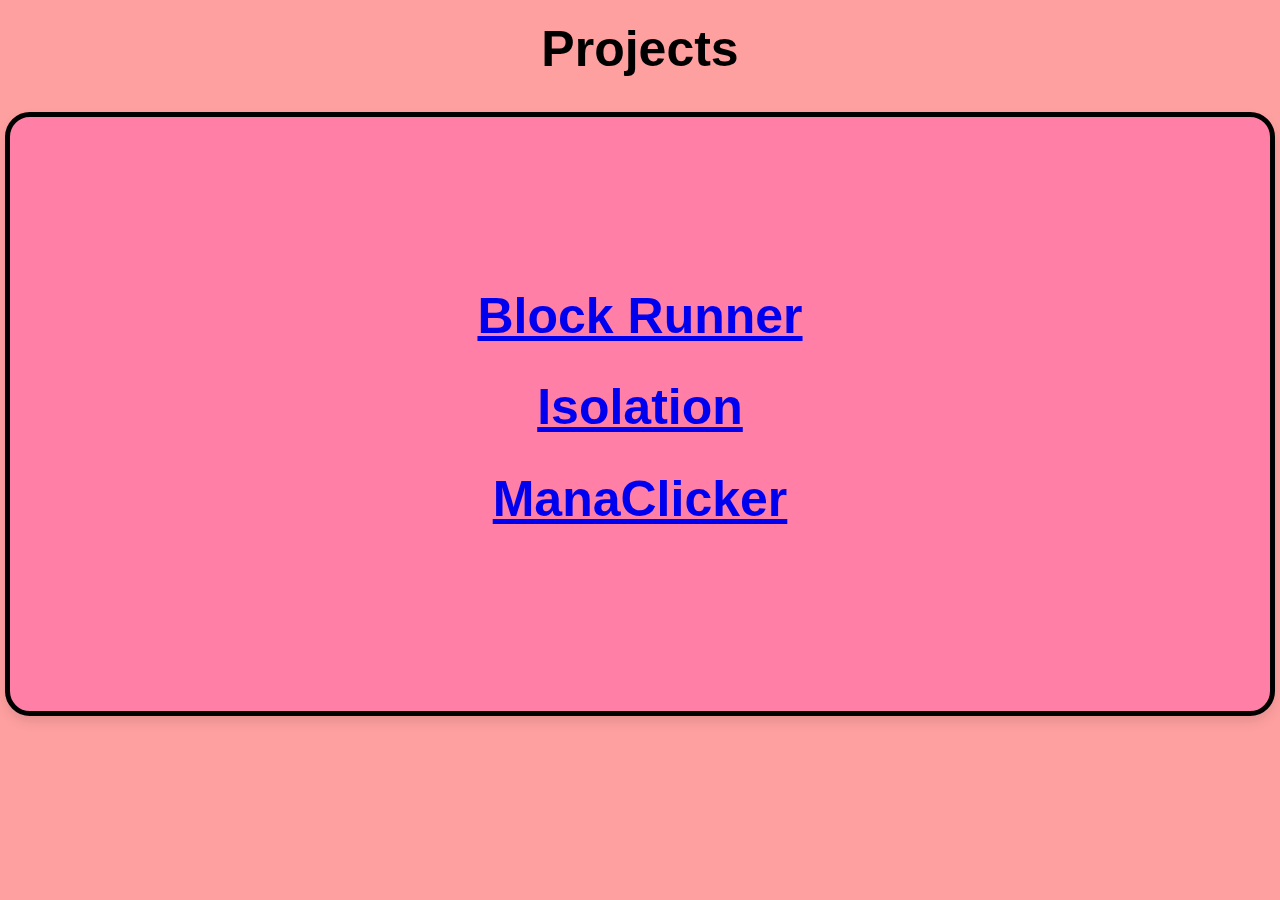
==== BlockRunner.html @ defbe6ab "web" ====
<!DOCTYPE html>
<html lang="en">
<head>
    <meta charset="UTF-8">
    <meta name="viewport" content="width=device-width, initial-scale=1.0">
    <title>Pamer Projects</title>
    <link rel="stylesheet" href="style.css">
    <script src="script.js?v=1.1"></script>
    <link rel="stylesheet" href="styles.css?v=1.1">


</head>
<body>
    <h1>Projects</h1>
    <div id="Projects">
        <h1><a href="BlockRunner.html">Block Runner</a></h1>
        <h1><a href="Isolation.html">Isolation</a></h1>
        <h1><a href="ManaClicker.html">ManaClicker</a></h1>
    </div>
    <br>
    <script src="script.js"></script>
</body>
</html>
---- style.css ----
body {
    font-family: Arial, sans-serif;
    text-align: center;
    background-color: #ffa0a0;
    margin: 0;
    padding: 0;
}

h1 {
    color: #000000;
    font-size: 50px;
    margin-top: 20px;
}

h2 {
    color: #555;
}

#projects, #hobbies, #extras {
    margin-left: 325px;
    margin-bottom: 50px;
    width: 50%;
    border-spacing: 100px;
    padding: 25px;
    border: 3px solid #000000;
    border-radius: 25px;
    background-color: #ff7fa6;
    box-shadow: 0 6px 12px rgba(0, 0, 0, 0.1); 
}

#Projects
{
    margin: 12px auto;
    width: 75%;
    padding: 150px;
    border: 5px solid #000000;
    border-radius: 25px;
    background-color: #ff7fa6;
    box-shadow: 0 6px 12px rgba(0, 0, 0, 0.1); 
}

#main {
    margin: 20px auto;
    width: 25%;
    padding: 15px;
    border: 1px solid #ccc;
    border-radius: 10px;
    background-color: #ffffff;
    box-shadow: 0 4px 8px rgba(0, 0, 0, 0.1);
}

#Img1 img {
    margin-left: auto;
    margin-right: auto; 
    width: 10%;
    display: block;
    border-radius: 50%;
    border-color: #ff0073;
    border-style: solid;
}

input[type="text"] {
    display: block;
    width: 80%;
    margin: 10px auto;
    padding: 10px;
    border: 1px solid #ccc;
    border-radius: 5px;
    font-size: 16px;
}
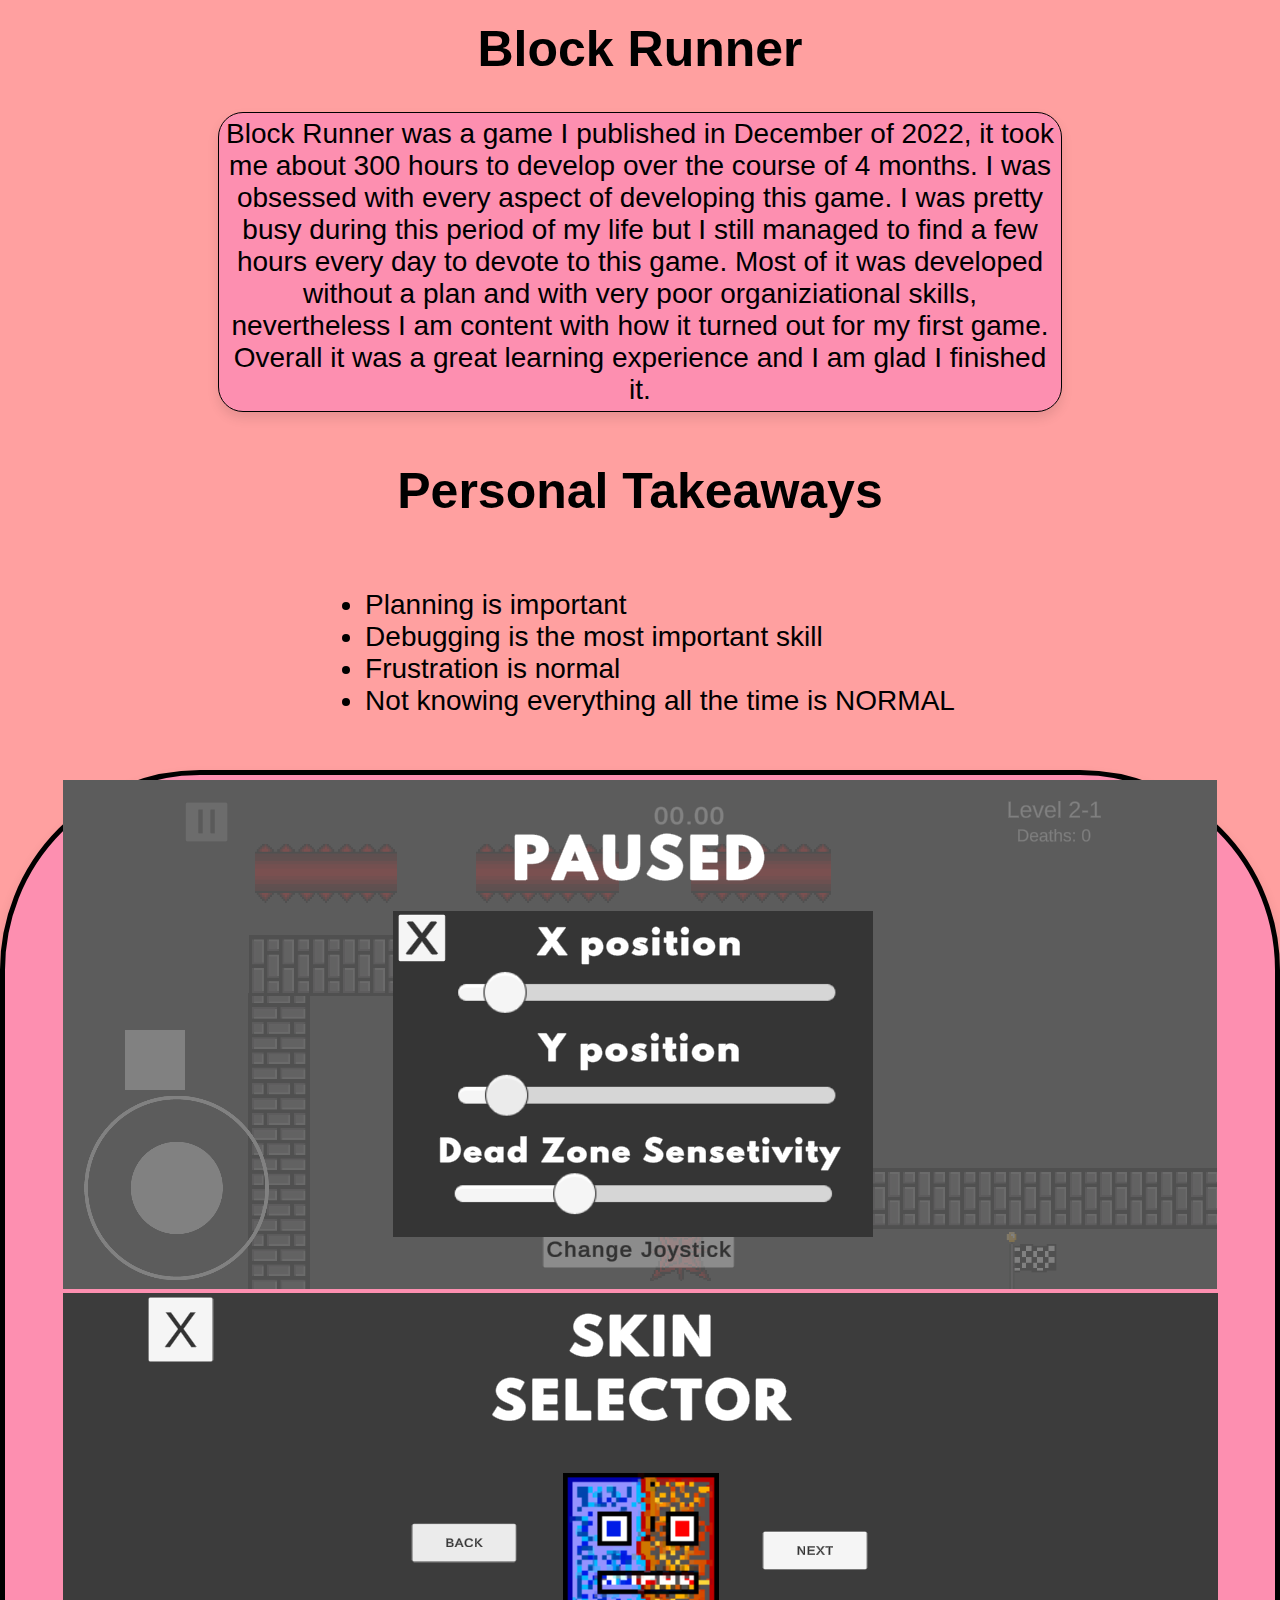
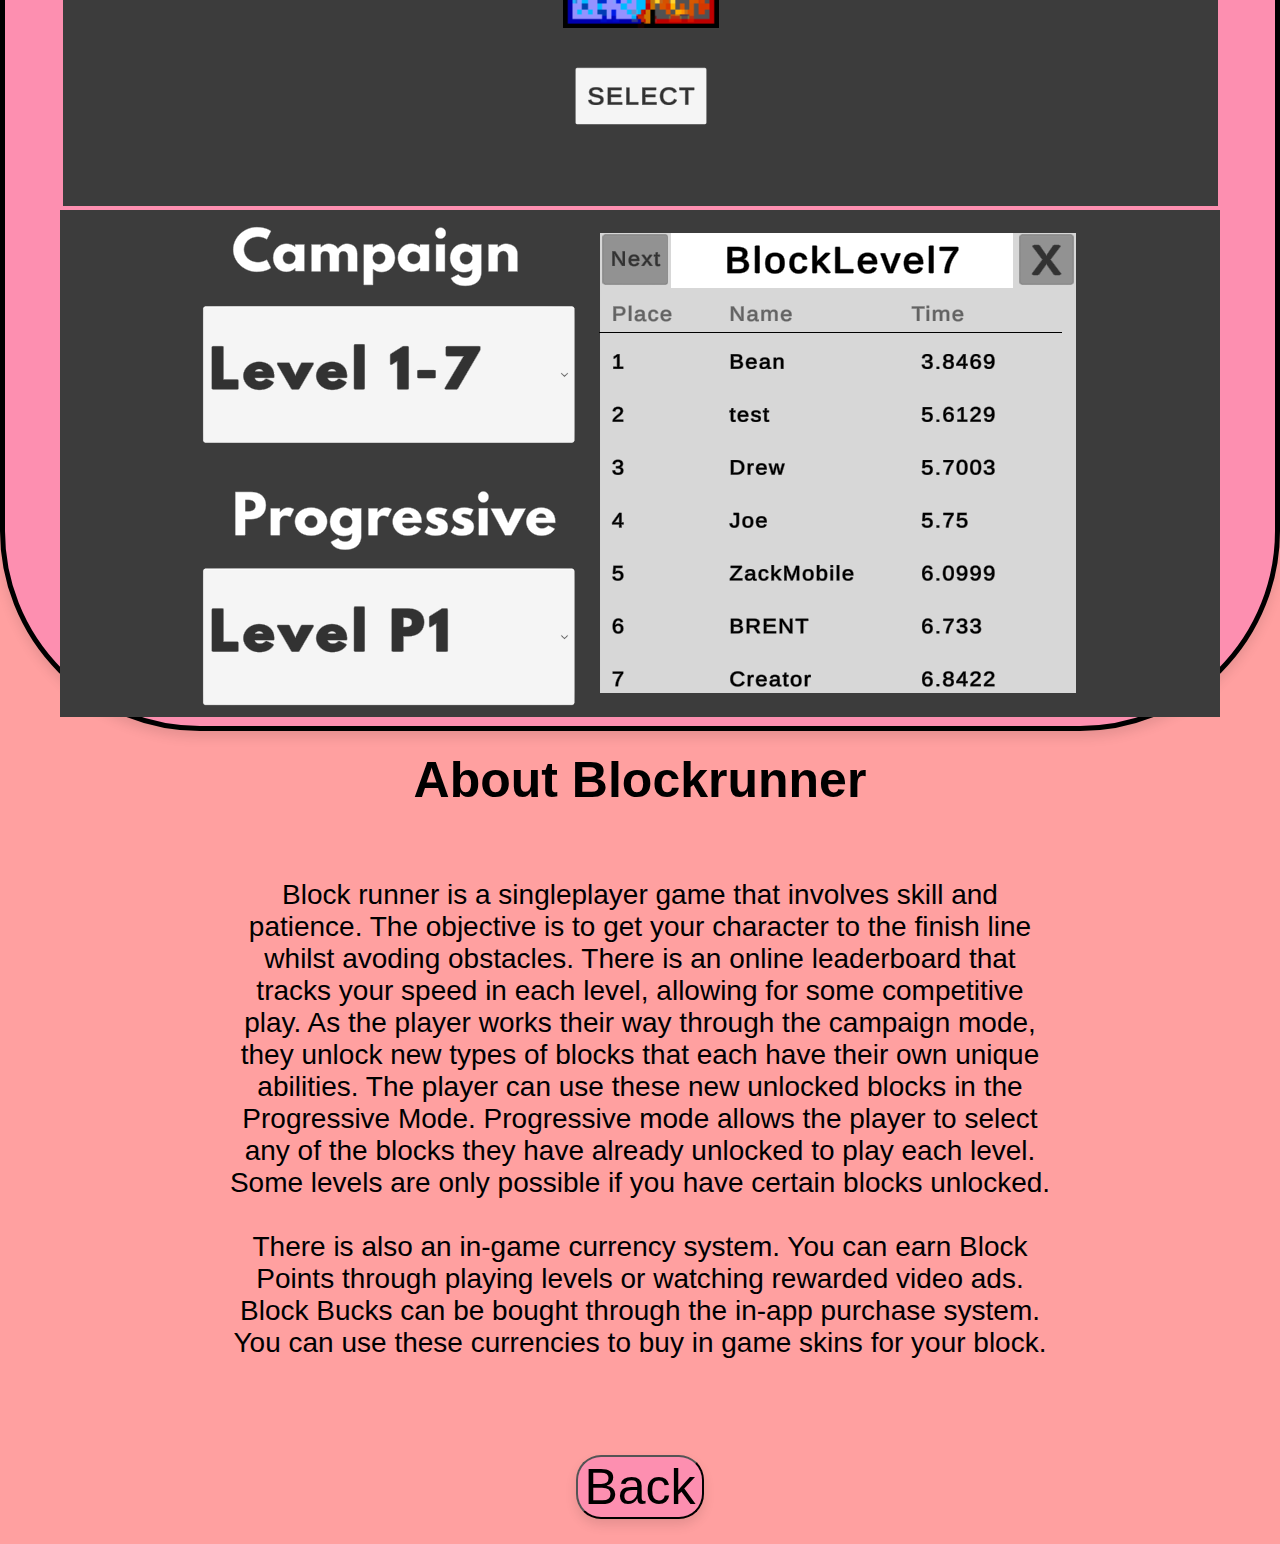
==== commit 71ade1ca: "Add files via upload" ====
--- a/BlockRunner.html
+++ b/BlockRunner.html
@@ -5,18 +5,48 @@
     <meta name="viewport" content="width=device-width, initial-scale=1.0">
     <title>Pamer Projects</title>
     <link rel="stylesheet" href="style.css">
-    <script src="script.js?v=1.1"></script>
-    <link rel="stylesheet" href="styles.css?v=1.1">
 
 
 </head>
 <body>
-    <h1>Projects</h1>
-    <div id="Projects">
-        <h1><a href="BlockRunner.html">Block Runner</a></h1>
-        <h1><a href="Isolation.html">Isolation</a></h1>
-        <h1><a href="ManaClicker.html">ManaClicker</a></h1>
+    <h1>Block Runner</h1>
+    <div id="BlockRunner"> </p>
+        Block Runner was a game I published in December of 2022, it took me about 300 hours to develop over the course of 4 months. I was obsessed with every aspect of developing this game.
+        I was pretty busy during this period of my life but I still managed to find a few hours
+        every day to devote to this game.
+        Most of it was developed without a plan and with very poor organiziational skills, nevertheless I am content with how it turned 
+        out for my first game. Overall it was a great learning experience and I am glad I finished it. </p>
     </div>
+
+    <h2>Personal Takeaways</h2>
+    <div id="BlockRunnerList">
+        <ul>
+            <li>Planning is important</li>
+            <li>Debugging is the most important skill</li>
+            <li>Frustration is normal</li>
+            <li>Not knowing everything all the time is NORMAL</li>
+        </ul>
+    </div>
+    </div>
+    <div id="Blockrunnerimg">
+        <img src="Blockrunnerimg1.png" alt="">
+        <img src="Blockrunnerimg2.png" alt="">
+        <img src="Blockrunnerimg3.png" alt="">
+    </div>
+    <h2>About Blockrunner</h2> 
+    <div id="Blockrunnerabout">
+        <p>
+            Block runner is a singleplayer game that involves skill and patience. The objective is to get your character to the finish line whilst avoding obstacles. There is an online leaderboard that tracks
+            your speed in each level, allowing for some competitive play. As the player works their way through the campaign mode, they unlock new types of blocks that each have their own unique abilities. The
+            player can use these new unlocked blocks in the Progressive Mode. Progressive mode allows the player to select any of the blocks they have already unlocked to play each level. Some levels are only
+            possible if you have certain blocks unlocked. <br><br>
+
+            There is also an in-game currency system. You can earn Block Points through playing levels or watching rewarded video ads. Block Bucks can be bought through the in-app purchase system. You can 
+            use these currencies to buy in game skins for your block. 
+        </p>
+    </div>
+    <br>
+    <button id="backButton">Back</button>
     <br>
     <script src="script.js"></script>
 </body>
--- a/style.css
+++ b/style.css
@@ -13,11 +13,14 @@
 }
 
 h2 {
-    color: #555;
+    color: #000000;
+    font-size: 50px;
+    margin-top: 20px;
 }
 
 #projects, #hobbies, #extras {
-    margin-left: 325px;
+    display: inline-block;
+    margin-left: 0 auto;
     margin-bottom: 50px;
     width: 50%;
     border-spacing: 100px;
@@ -26,6 +29,98 @@
     border-radius: 25px;
     background-color: #ff7fa6;
     box-shadow: 0 6px 12px rgba(0, 0, 0, 0.1); 
+}
+
+#BlockRunner
+{
+    display: flex;
+    justify-content: center;
+    align-items: center;
+    text-align: center;
+    font-size: 28px;
+    margin: 0 auto;
+    margin-bottom: 50px;
+    width: 65%;
+    border-spacing: 100px;
+    padding: 5px;
+    border: 1px solid #000000;
+    border-radius: 25px;
+    background-color: #fd8fb0;
+    box-shadow: 0 6px 12px rgba(0, 0, 0, 0.1);
+
+}
+#BlockRunnerList
+{
+    display: flex;
+    justify-content: center;
+    align-items: left;
+    text-align: left;
+    font-size: 28px;
+    margin: 0 auto;
+    margin-bottom: 25px;
+    width: 65%;
+}
+
+#Blockrunnerimg
+{
+    border-spacing: 25px;
+    padding: 5px;
+    border: 5px solid #000000;
+    border-radius: 200px;
+    background-color: #fd8fb0;
+    box-shadow: 0 6px 12px rgba(0, 0, 0, 0.1);;
+}
+#Blockrunnerabout
+{
+    display: flex;
+    justify-content: center;
+    align-items: center;
+    text-align: center;
+    font-size: 28px;
+    margin: 0 auto;
+    margin-bottom: 50px;
+    width: 65%;
+}
+
+#Isolation
+{
+    display: flex;
+    justify-content: center;
+    align-items: center;
+    text-align: center;
+    font-size: 28px;
+    margin: 0 auto;
+    margin-bottom: 50px;
+    width: 65%;
+    border-spacing: 100px;
+    padding: 5px;
+    border: 1px solid #000000;
+    border-radius: 25px;
+    background-color: #fd8fb0;
+    box-shadow: 0 6px 12px rgba(0, 0, 0, 0.1);
+
+}
+#IsolationList
+{
+    display: flex;
+    justify-content: center;
+    align-items: left;
+    text-align: left;
+    font-size: 28px;
+    margin: 0 auto;
+    margin-bottom: 25px;
+    width: 65%;
+}
+
+#backButton
+{
+    font-size: 50px;
+    display: inline-block;
+    margin-left: 0 auto;
+    margin-bottom: 25px;
+    border-radius: 25px;
+    background-color: #fd8fb0;
+    box-shadow: 0 6px 12px rgba(0, 0, 0, 0.1);
 }
 
 #Projects
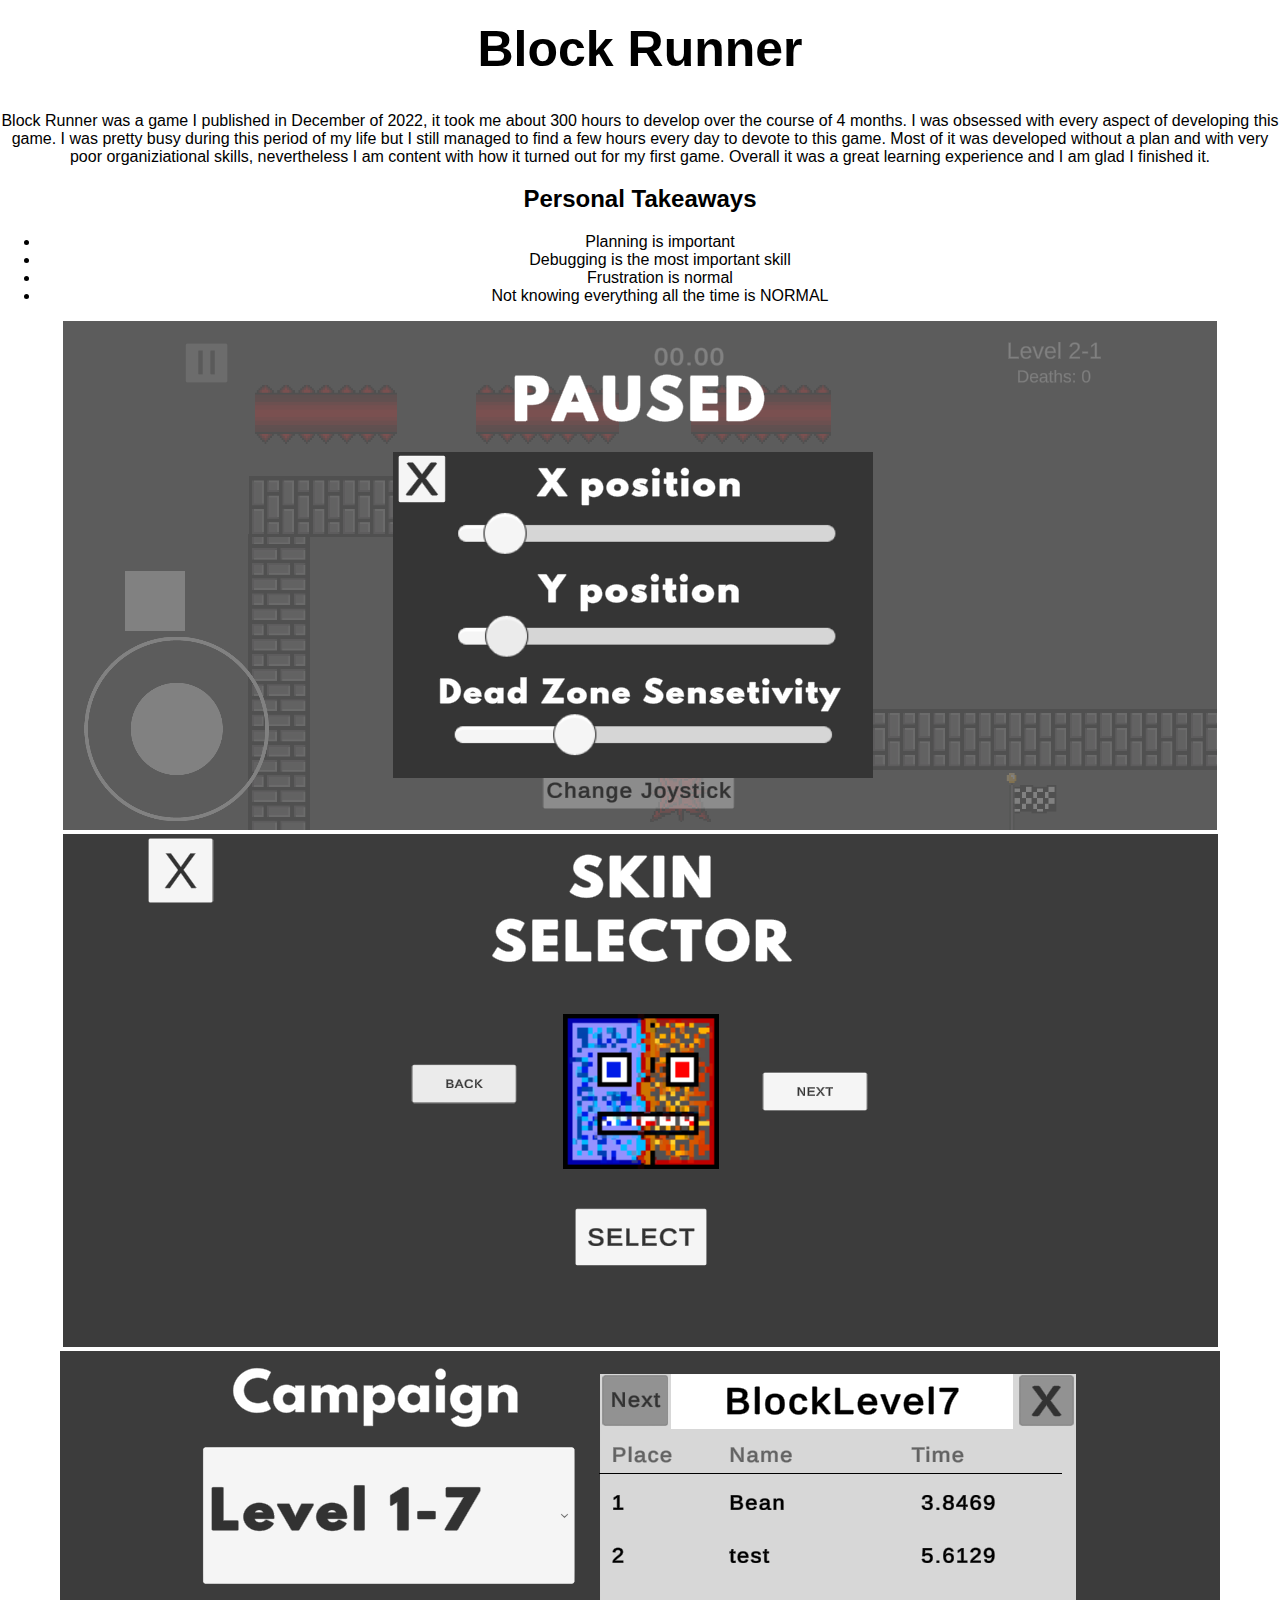
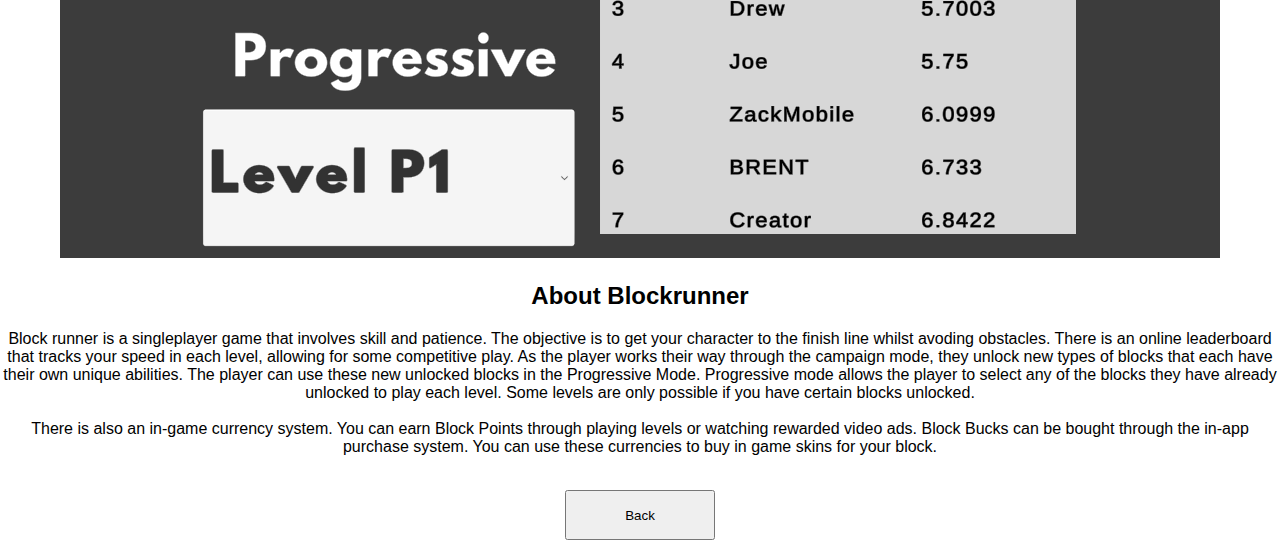
==== commit 42c79540: "Add files via upload" ====
--- a/BlockRunner.html
+++ b/BlockRunner.html
@@ -3,7 +3,7 @@
 <head>
     <meta charset="UTF-8">
     <meta name="viewport" content="width=device-width, initial-scale=1.0">
-    <title>Pamer Projects</title>
+    <title>Pamer BlockRunner</title>
     <link rel="stylesheet" href="style.css">
 
 
--- a/style.css
+++ b/style.css
@@ -1,7 +1,7 @@
 body {
     font-family: Arial, sans-serif;
     text-align: center;
-    background-color: #ffa0a0;
+    background-color: #ffffff;
     margin: 0;
     padding: 0;
 }
@@ -14,152 +14,109 @@
 
 h2 {
     color: #000000;
-    font-size: 50px;
-    margin-top: 20px;
+}
+
+.container {
+    display: flex;
+    flex-direction: column;
+    align-items: center;
+    justify-content: center;
+    padding: 20px;
 }
 
 #projects, #hobbies, #extras {
-    display: inline-block;
-    margin-left: 0 auto;
-    margin-bottom: 50px;
-    width: 50%;
-    border-spacing: 100px;
-    padding: 25px;
+    width: 90%;
+    max-width: 600px;
+    margin: 20px auto;
+    padding: 20px;
     border: 3px solid #000000;
     border-radius: 25px;
-    background-color: #ff7fa6;
-    box-shadow: 0 6px 12px rgba(0, 0, 0, 0.1); 
-}
-
-#BlockRunner
-{
-    display: flex;
-    justify-content: center;
-    align-items: center;
-    text-align: center;
-    font-size: 28px;
-    margin: 0 auto;
-    margin-bottom: 50px;
-    width: 65%;
-    border-spacing: 100px;
-    padding: 5px;
-    border: 1px solid #000000;
-    border-radius: 25px;
-    background-color: #fd8fb0;
-    box-shadow: 0 6px 12px rgba(0, 0, 0, 0.1);
-
-}
-#BlockRunnerList
-{
-    display: flex;
-    justify-content: center;
-    align-items: left;
-    text-align: left;
-    font-size: 28px;
-    margin: 0 auto;
-    margin-bottom: 25px;
-    width: 65%;
-}
-
-#Blockrunnerimg
-{
-    border-spacing: 25px;
-    padding: 5px;
-    border: 5px solid #000000;
-    border-radius: 200px;
-    background-color: #fd8fb0;
-    box-shadow: 0 6px 12px rgba(0, 0, 0, 0.1);;
-}
-#Blockrunnerabout
-{
-    display: flex;
-    justify-content: center;
-    align-items: center;
-    text-align: center;
-    font-size: 28px;
-    margin: 0 auto;
-    margin-bottom: 50px;
-    width: 65%;
-}
-
-#Isolation
-{
-    display: flex;
-    justify-content: center;
-    align-items: center;
-    text-align: center;
-    font-size: 28px;
-    margin: 0 auto;
-    margin-bottom: 50px;
-    width: 65%;
-    border-spacing: 100px;
-    padding: 5px;
-    border: 1px solid #000000;
-    border-radius: 25px;
-    background-color: #fd8fb0;
-    box-shadow: 0 6px 12px rgba(0, 0, 0, 0.1);
-
-}
-#IsolationList
-{
-    display: flex;
-    justify-content: center;
-    align-items: left;
-    text-align: left;
-    font-size: 28px;
-    margin: 0 auto;
-    margin-bottom: 25px;
-    width: 65%;
-}
-
-#backButton
-{
-    font-size: 50px;
-    display: inline-block;
-    margin-left: 0 auto;
-    margin-bottom: 25px;
-    border-radius: 25px;
-    background-color: #fd8fb0;
+    background-color: #ffffff;
     box-shadow: 0 6px 12px rgba(0, 0, 0, 0.1);
 }
 
-#Projects
-{
+#Projects {
+    width: 90%;
+    max-width: 800px;
     margin: 12px auto;
-    width: 75%;
-    padding: 150px;
+    padding: 50px;
     border: 5px solid #000000;
     border-radius: 25px;
-    background-color: #ff7fa6;
-    box-shadow: 0 6px 12px rgba(0, 0, 0, 0.1); 
+    background-color: #ffffff;
+    box-shadow: 0 6px 12px rgba(0, 0, 0, 0.1);
 }
 
 #main {
+    width: 90%;
+    max-width: 400px;
     margin: 20px auto;
-    width: 25%;
     padding: 15px;
-    border: 1px solid #ccc;
+    border: 1px solid #000000;
     border-radius: 10px;
     background-color: #ffffff;
     box-shadow: 0 4px 8px rgba(0, 0, 0, 0.1);
 }
 
 #Img1 img {
-    margin-left: auto;
-    margin-right: auto; 
-    width: 10%;
+    max-width: 100%;
+    width: 120px;
     display: block;
+    margin: 0 auto;
     border-radius: 50%;
-    border-color: #ff0073;
-    border-style: solid;
+    border: 3px solid #000000;
 }
 
 input[type="text"] {
     display: block;
-    width: 80%;
+    width: 90%;
+    max-width: 300px;
     margin: 10px auto;
     padding: 10px;
-    border: 1px solid #ccc;
+    border: 1px solid #000000;
     border-radius: 5px;
     font-size: 16px;
 }
+
+#backButton
+{
+    position: bottom;
+    width: 150px; 
+    height: 50px;
+    margin-bottom: 20px;
+}
+
+@media (max-width: 768px) {
+    h1 {
+        font-size: 36px;
+    }
+
+    #projects, #hobbies, #extras, #Projects, #main {
+        width: 95%;
+        padding: 15px;
+    }
+
+    input[type="text"] {
+        width: 100%;
+    }
+
+    ul {
+        list-style: none;
+        padding: 0;
+        margin: 0;
+        display: flex;
+        flex-direction: column;
+        align-items: center;
+    }
+    
+    ul li {
+        display: flex;
+        align-items: center;
+        gap: 5px;
+    }
+      
+    ul li::before {
+        content: "•";
+        color: black;
+        font-size: 1.2em;
+    }
+}